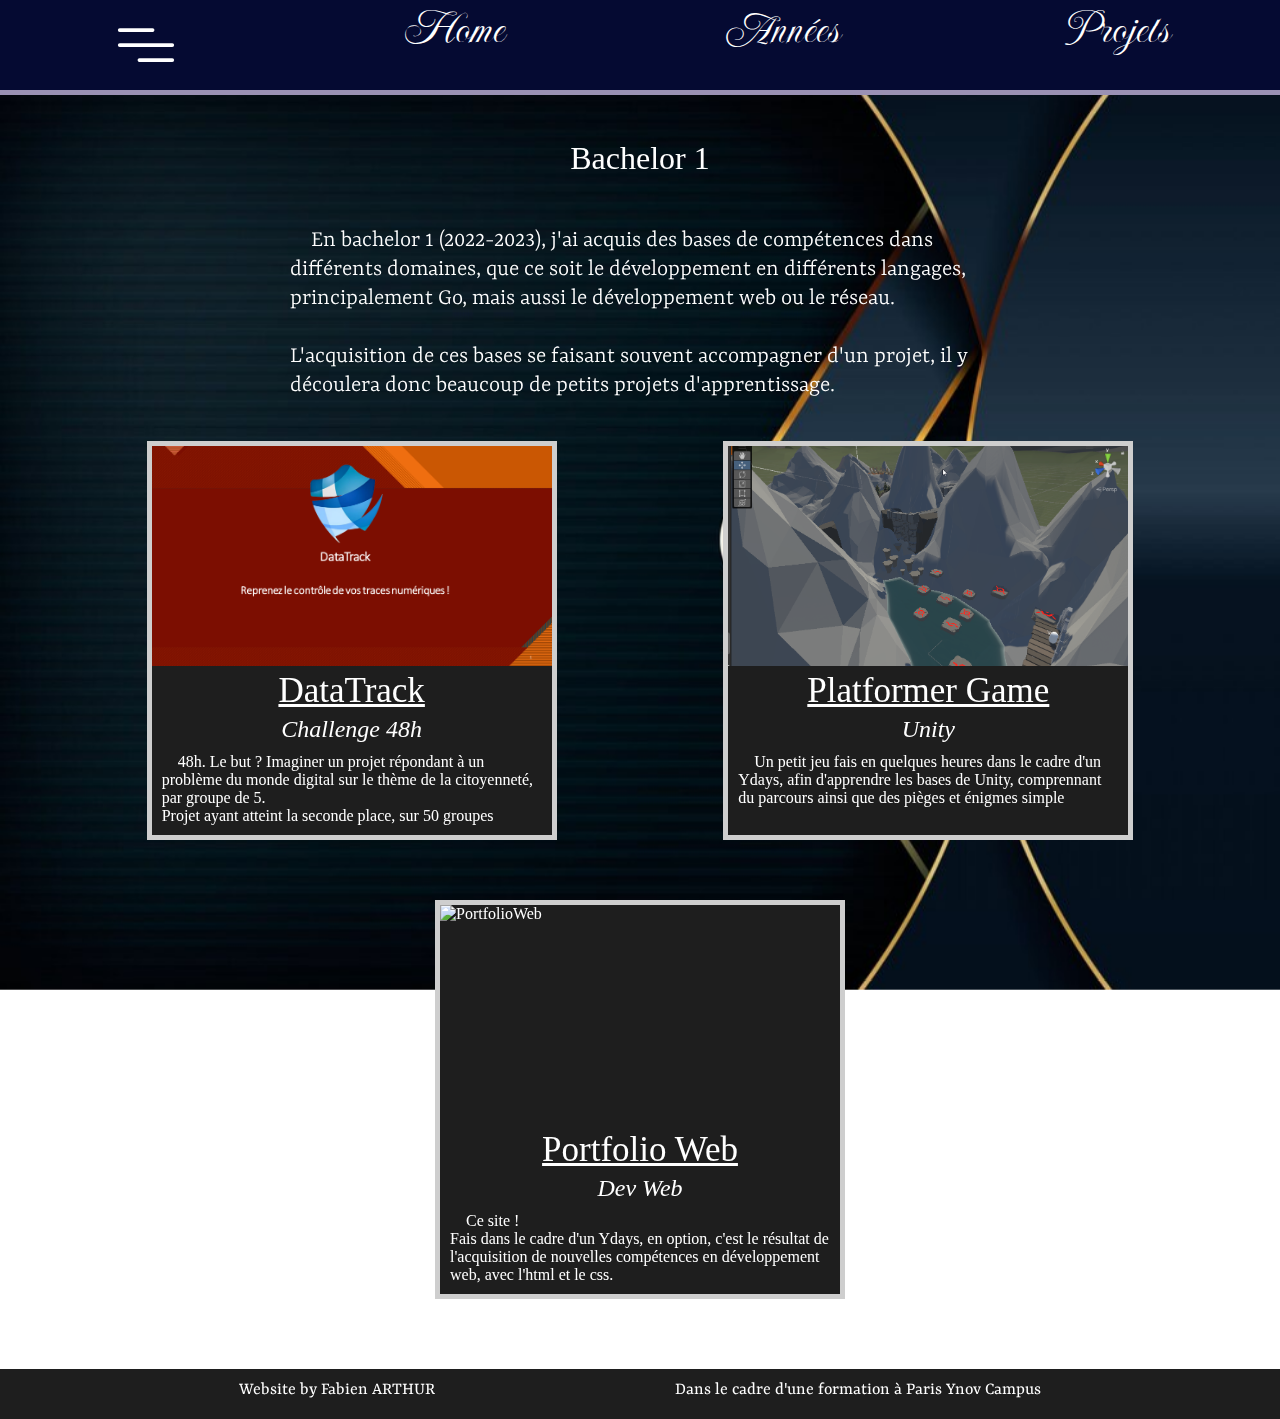
==== annees/bachelor1.html @ 0f055dc0 "better modulable text, new bachelor1 page" ====
<!DOCTYPE html>
<html lang="fr">
<head>
    <meta charset="UTF-8">
    <meta http-equiv="X-UA-Compatible" content="IE=edge">
    <meta name="viewport" content="width=device-width, initial-scale=1.0">
    <title>Portfolio | Fabien ARTHUR</title>
    <link rel="stylesheet" href="../assets/CSS/style.css">
    <script src="../code/main.js"></script>
</head>
<body>
    <navbar>
        <button id="burger_menu_icon" onclick="sideMenu()">
            <svg width="90px" height="90px" viewBox="0 0 24 24" fill="none" xmlns="http://www.w3.org/2000/svg" stroke="#ffffff">
                <g id="SVGRepo_bgCarrier" stroke-width="0"></g>
                <g id="SVGRepo_tracerCarrier" stroke-linecap="round" stroke-linejoin="round"></g>
                <g id="SVGRepo_iconCarrier"> <path d="M5 8H13.75M5 12H19M10.25 16L19 16" stroke="#ffffff" stroke-linecap="round" stroke-linejoin="round"></path> 
                </g>
            </svg>
        </button>
        <div class="btnNavText">
            <a href="../index.html">Home</a>
            <div class="dropDownList">
            </div>
        </div>
        <div class="btnNavText">
            <a class="unclickable">Années</a>
            <div class="dropDownList">
                <a href="./bachelor1.html">Bachelor 1</a>
            </div>
        </div>
        <div class="btnNavText">
            <a class="unclickable">Projets</a>
            <div class="dropDownList">
                <a href="./index.html">DevWeb</a>
                <a href="./index.html">Golang</a>
                <a href="./index.html">Linux</a>
                <a href="./index.html">Unity / Unreal</a>
            </div>
        </div>
    </navbar>
    <div id="sideMenu" class="sideMenuClose">
        <div class="sideMenuSubMenu">
            <button class="sideMenuTitle" onclick="goTo('bachelor1Title')">Bachelor 1</button>
            <div class="sideMenuSubMenuItem">
                <button onclick="goTo('challenge48h')">Challenge 48h</button>
                <button onclick="goTo('devWeb')">Dev Web</button>
                <button onclick="goTo('Unity')">Unity</button>
            </div>
        </div>
    </div>

    <main>
        <img id="background_img" class="Full" src="../assets/Images/Background/modern-design-with-light-golden-line_67845-488.jpg">
        <div id="mainWindow" class="Full">
            <h1 id="bachelor1Title">Bachelor 1</h1>
            <div class="center blockText">
                <p>&emsp; En bachelor 1 (2022-2023), j'ai acquis des bases de compétences dans différents domaines, que ce soit le développement en différents langages, principalement Go, mais aussi le développement web ou le réseau. 
                    <br><br> L'acquisition de ces bases se faisant souvent accompagner d'un projet, il y découlera donc beaucoup de petits projets d'apprentissage.
                </p>
            </div>
            <div class="projectGrid">
                <a class="projectCard" id="challenge48h">
                    <img src="../assets/projets/dataTrack/dataTrack_title.png" alt="dataTrack_title">
                    <div class="textProjectCard">
                        <h3>DataTrack</h3>
                        <h4>Challenge 48h</h4>
                        <p>&emsp;48h. Le but ? Imaginer un projet répondant à un problème du monde digital sur le thème de la citoyenneté, par groupe de 5.<br>Projet ayant atteint la seconde place, sur 50 groupes</p>
                    </div>
                </a>
                <a class="projectCard" id="Unity">
                    <img src="../assets/projets/1st Game Unity/image.png" alt="UnityGame">
                    <div class="textProjectCard">
                        <h3>Platformer Game</h3>
                        <h4>Unity</h4>
                        <p>&emsp;Un petit jeu fais en quelques heures dans le cadre d'un Ydays, afin d'apprendre les bases de Unity, comprennant du parcours ainsi que des pièges et énigmes simple</p>
                    </div>
                </a>
                <a class="projectCard" id="devWeb">
                    <img src="../assets/projets/Portfolio Web/Home.png" alt="PortfolioWeb">
                    <div class="textProjectCard">
                        <h3>Portfolio Web</h3>
                        <h4>Dev Web</h4>
                        <p>&emsp;Ce site !<br> Fais dans le cadre d'un Ydays, en option, c'est le résultat de l'acquisition de nouvelles compétences en développement web, avec l'html et le css.</p>
                    </div>
                </a>
            </div>
        </div>
    </main>
    <footer>
        <div class="alignInside">
            <span>Website by Fabien ARTHUR</span>
            <span>Dans le cadre d'une formation à Paris Ynov Campus</span>
        </div>
    </footer>
</body>

</html>
---- assets/CSS/style.css ----
@font-face {
    font-family: Imperial_Script;
    src: url(../Fonts/Imperial.ttf);
}

@font-face {
    font-family: Yrsa_Italic;
    src: url(../Fonts/Yrsa/Yrsa-Italic-VariableFont_wght.ttf)
}
@font-face {
    font-family: Yrsa;
    src: url(../Fonts/Yrsa/Yrsa-VariableFont_wght.ttf);
}

* {
    padding: 0;
    margin: 0;
}

a {
    text-decoration: none;
    color: inherit;
}
.unclickable {
    cursor:default;
}

button {
    background-color: transparent;
    cursor: pointer;
    width: fit-content;
    border: 0;
    padding: 0;
}

navbar {
    display: flex;
    position:fixed;
    top: 0;
    right: 0;
    left: 0;
    justify-content: space-around;
    align-items:flex-start;
    height: 10vh;
    background-color: #050A32;
    color: white;
    font-size: 48px;
    font-family: Imperial_Script;
    border-bottom: 5px solid #9A91B4;
    z-index: 2;
}

.btnNavText a {
    padding: 10px;
}
.btnNavText:hover {
    background: #1E1E1E;
    position: relative;
    padding-bottom: 6px;
}
.btnNavText:hover .dropDownList {
    display: flex;
    flex-direction: column;
}
.dropDownList{
    background: #1E1E1E;
    position: relative;
    display: none;
    flex-direction: column ;
    font-size: 22px;
    font-family: Yrsa;
    margin-top: 10%;
}
.btnNavText:hover .dropDownList :hover {
    background-color: #727a83;
}



/* SIDE MENU ---------------*/
#sideMenu {
    left: 0;
    bottom: 0;
    top: 0;
    background-color: #050A32;
    width: 250px;
    position: fixed;
    z-index: 1;
    
    transition-duration: 0.35s;
}
.sideMenuClose {
    transform: translate3d(-250px, 0, 0);
}
.sideMenuSubMenu {
    padding-top: 12vh;
    padding-left: 30px;
}
.sideMenuTitle {
    color: white;
    font-size: 32px;
    font-family: Yrsa_Italic;
    font-weight: 100;
    text-decoration: underline;
}
.sideMenuSubMenuItem {
    padding-left: 20px;
    display: flex;
    flex-direction: column;
}
.sideMenuSubMenuItem button{
    font-size: 24px;
    text-decoration: none;
    color: white;
    font-family: Yrsa_Italic;
}
/* SIDE MENU END-----------------------*/


/* Rétrecissement du main et background avec la sideBar */
#background_img {
    height: 90vh;
    padding-top: 10vh;
    height: 100%;   
    position: fixed;
    z-index: -1;
    
    transition-duration: 0.35s;
}
#mainWindow {
    padding-top: 10vh;
    color: white;
    display: flex;
    flex-direction: column;
    align-items: center;
    
    
    transition-duration: 0.35s;
}
.NotFull {
    width : calc(100% - 249px);
    padding-left: 249px;
}
.Full {
    width: 100%;
    padding-left: 0;
}
/* END */


/* MAIN */
h1 {
    font-size: 32px;
    font-family:Georgia, 'Times New Roman', Times, serif;
    font-weight: 500;
    padding: 50px;
}
ul {
    list-style: none;
    font-size: 24px;
    font-family: Yrsa;
}
.blockText {
    display:flex;
    flex-direction: column;
    align-items: center;
    max-width: 700px;
    color: white;
    font-family: Yrsa;
    font-size: 24px;
    font-weight: lighter;
}
.left {
    padding-left: 20px;
    padding-right: 35%;
}
.right {
    padding-right: 20px;
    padding-left: 35%;
}
.center {
    padding-left: 20%;
    padding-right: 20%;
}
.blockText a {
    color: rgb(146, 146, 211);
    text-decoration: underline;
}
.blockText h2 {
    font-family: Yrsa_Italic;
    font-weight: normal;
    font-size: 35px;
    text-decoration: underline;
    
}


.middleTitle {
    margin-top: 60px;
    font-family: Yrsa_Italic;
    font-weight: normal;
    font-size: 35px;
    text-decoration: underline;
}

.alignInside {
    display: flex;
    align-items: flex-start;
    justify-content: space-evenly;
    flex-wrap: wrap;
}
.alignInside img {
    max-width: 400px;
    border: 4px solid #CECECE;
    border-radius: 4px;
}
.alignInside .blockText {
    padding: 20px;
}
.alignInside .blockText {
    padding: 20px;
}

.projectGrid {
    display: flex;
    flex-direction: row;
    flex-wrap: wrap;
    justify-content: space-evenly;
    width: 100%;
}

.competencesList {
    display: flex;
    justify-content: space-evenly;
    align-items: flex-start;
    flex-wrap: wrap;
    width: 90%
}
.competencesList ul {
    max-width: 300px;
    margin-top: 30px;
}
.contactList {
    margin-top: 10px;
}
.contactList li {
    margin-top: 5px;
}



/* PROJECT CARD */
.projectCard {
    display: flex;
    flex-direction: column;
    width: 400px;
    background-color: #1E1E1E;
    border: 5px solid #CECECE;
    cursor: pointer;
    margin: 20px;
    margin-top: 40px;
}

.projectCard:hover {
    border-color: #050A32;
}
.projectCard h3 {
    margin: 5px;
    font-size: 35px;
    text-decoration: underline;
    font-weight: 500;
}
.projectCard h4 {
    font-size: 24px;
    font-style: italic;
    font-weight: 300;
}
.projectCard p {
    margin: 10px;
}

.textProjectCard {
    display: flex;
    flex-direction: column;
    align-items: center;
}
.projectCard img {
    height: 220px;
    object-fit: cover;
}






/* FOOTER */
footer {
    min-height: 50px;
    background-color: #1E1E1E;
    margin-top: 50px;
    color: white;
    font-size: 18px;
    font-family: Yrsa;
}
footer span {
    margin-top: 10px;
}








@media screen and (max-width: 600px) {

    /* Stop le rétrécissement du main pour le mettre en dessous de la sidebar*/
    #background_img {
        width : 100%;
        padding-left: 0%;
    }
    #mainWindow {
        width: 100%;
        padding-left: 0%;
    }

    navbar {
        font-size: 25px;
        padding: 0px;
    }
    navbar .btnNavText {
        padding-top: 20px;
    }
    .projectCard {
        width: 300px;
    }
    .alignInside img {
        max-width: 300px;
    }

    /* on passe en affichage en liste, en prenant presque toute la largeur*/
    .competencesList ul {
        width: 90%;
        padding-left: 30px;
    }

    /* quand la place est limité, on va pas la réduire encore*/
    .left {
        padding-left: 20px;
        padding-right: 20px;
    }
    .right {
        padding-right: 20px;
        padding-left: 20px;
    }
    .center {
        padding-left: 20px;
        padding-right: 20px;
    }
}
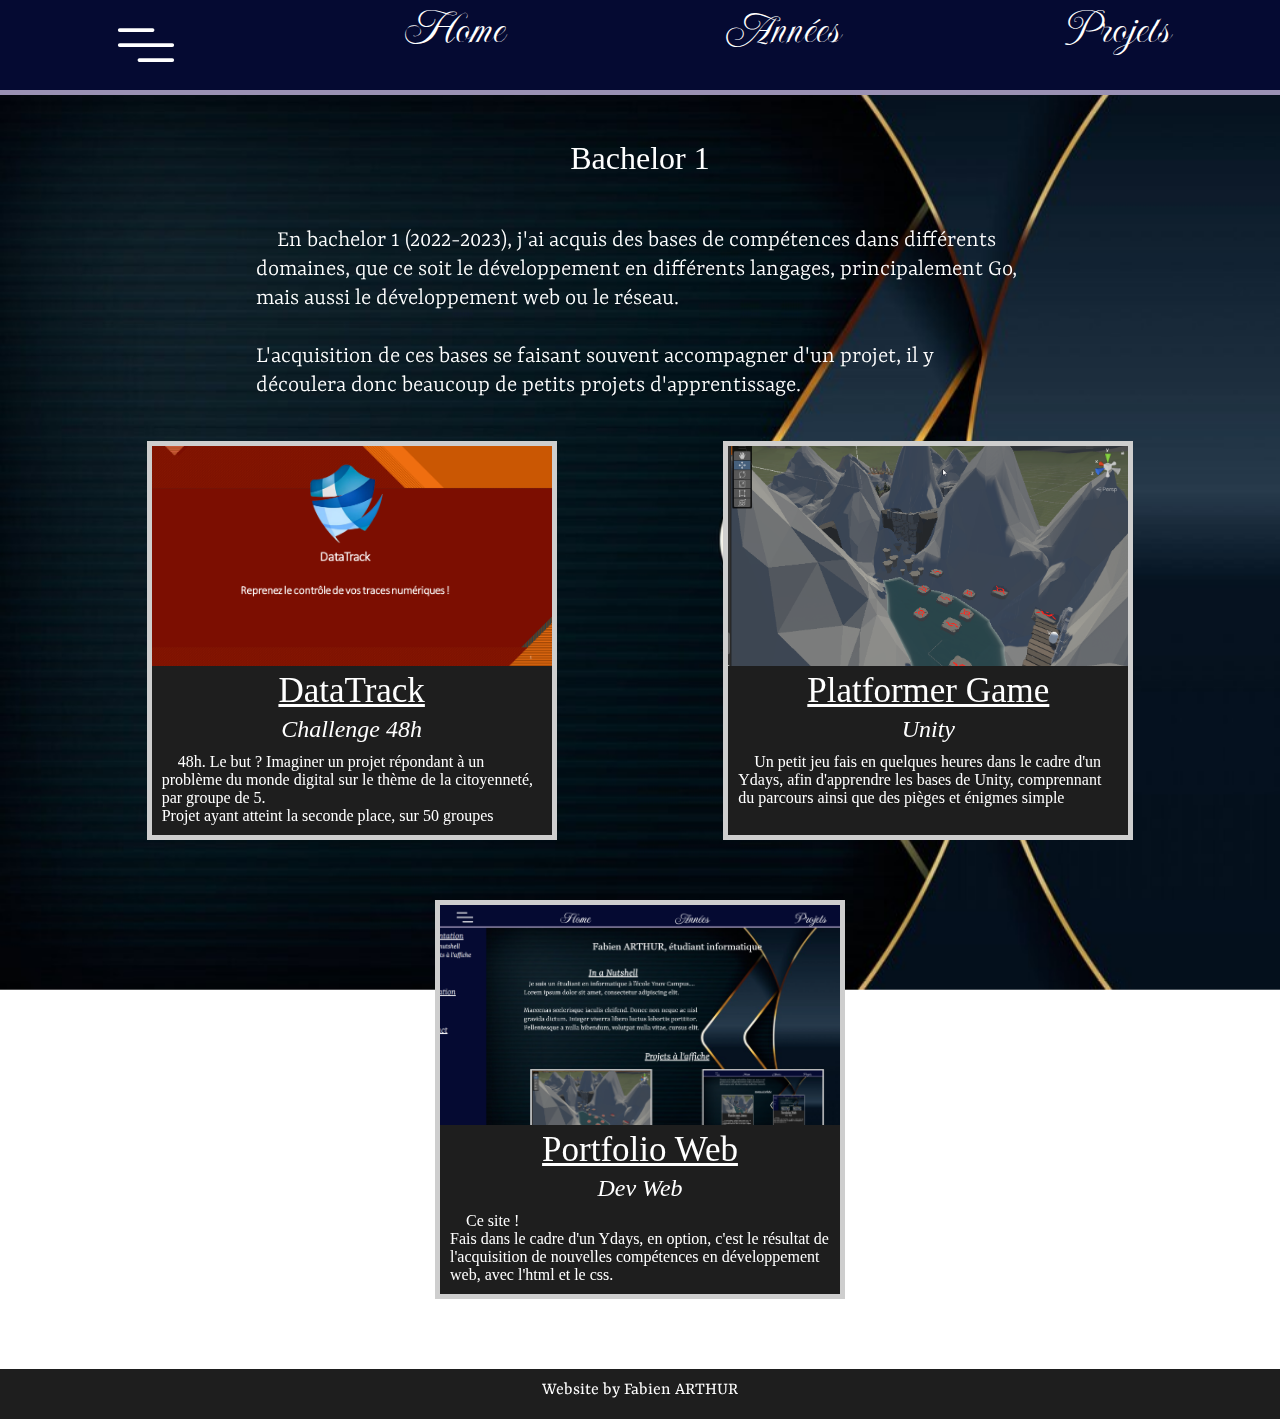
==== commit 00c75106: "dataTrack page" ====
--- a/annees/bachelor1.html
+++ b/annees/bachelor1.html
@@ -60,7 +60,7 @@
                 </p>
             </div>
             <div class="projectGrid">
-                <a class="projectCard" id="challenge48h">
+                <a class="projectCard" id="challenge48h" href="../projets/dataTrack.html">
                     <img src="../assets/projets/dataTrack/dataTrack_title.png" alt="dataTrack_title">
                     <div class="textProjectCard">
                         <h3>DataTrack</h3>
@@ -90,7 +90,7 @@
     <footer>
         <div class="alignInside">
             <span>Website by Fabien ARTHUR</span>
-            <span>Dans le cadre d'une formation à Paris Ynov Campus</span>
+            <!--<span>Dans le cadre d'une formation à Paris Ynov Campus</span>-->
         </div>
     </footer>
 </body>
--- a/assets/CSS/style.css
+++ b/assets/CSS/style.css
@@ -22,7 +22,7 @@
     color: inherit;
 }
 .unclickable {
-    cursor:default;
+    cursor: default;
 }
 
 button {
@@ -164,7 +164,6 @@
     display:flex;
     flex-direction: column;
     align-items: center;
-    max-width: 700px;
     color: white;
     font-family: Yrsa;
     font-size: 24px;
@@ -173,10 +172,12 @@
 .left {
     padding-left: 20px;
     padding-right: 35%;
+    max-width: 700px;
 }
 .right {
     padding-right: 20px;
     padding-left: 35%;
+    max-width: 700px;
 }
 .center {
     padding-left: 20%;
@@ -245,6 +246,17 @@
 }
 .contactList li {
     margin-top: 5px;
+}
+
+
+/* PAGE PROJET */
+.centerImg {
+    margin-left: 20%;
+    margin-right: 20%;
+    max-width: 80%;
+    max-height: 80%;
+    margin: 50px;
+    box-shadow: 0px 0px 20px 0px rgba(0, 0, 0, 0.75);
 }
 
 
@@ -259,10 +271,12 @@
     cursor: pointer;
     margin: 20px;
     margin-top: 40px;
+    
 }
 
 .projectCard:hover {
     border-color: #050A32;
+    box-shadow: 0px 0px 20px 0px rgba(97, 97, 97, 0.75);
 }
 .projectCard h3 {
     margin: 5px;
